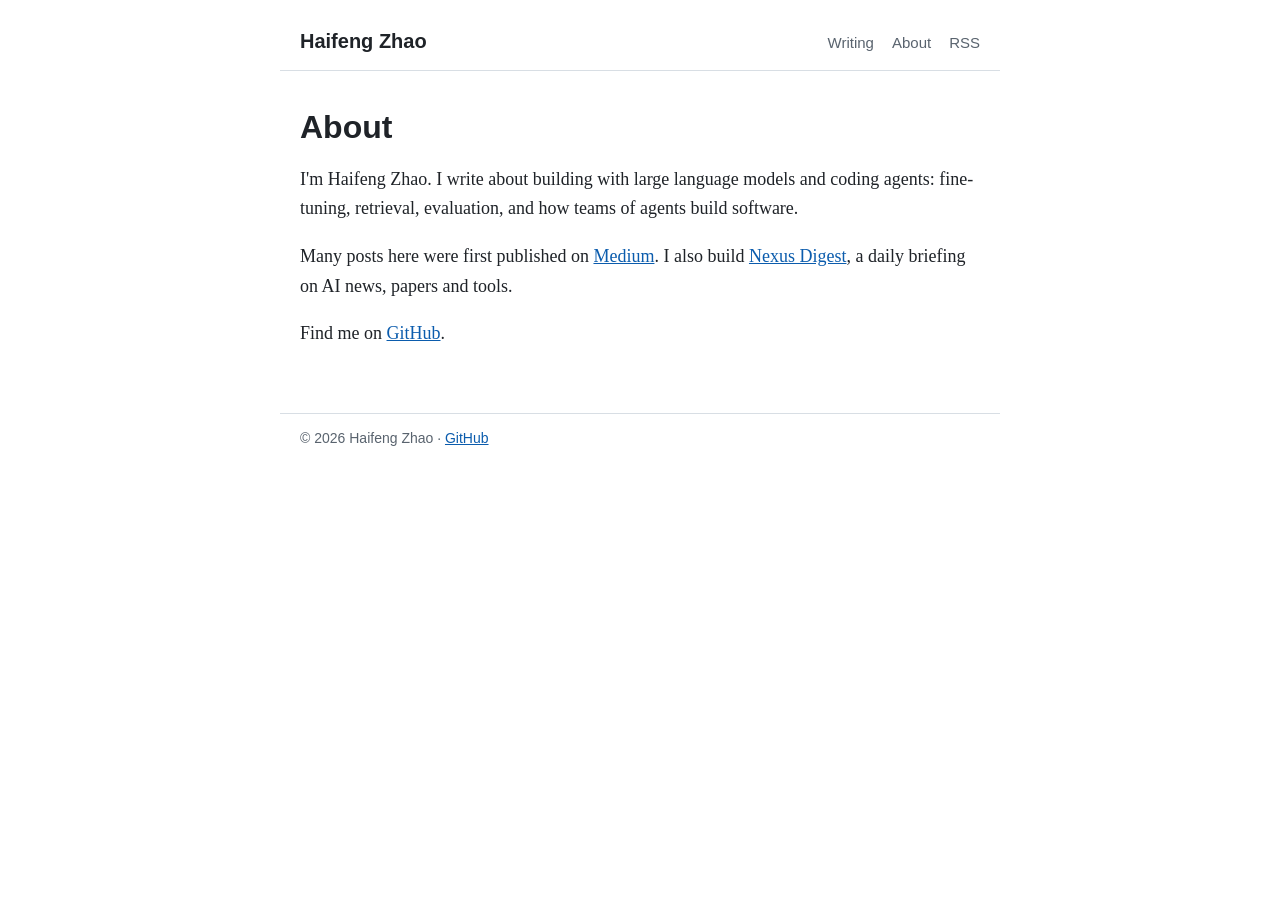
==== docs/about/index.html @ d7379c22 "Blog: migrate 10 Medium posts, static build" ====
<!doctype html>
<html lang="en">
<head>
<meta charset="utf-8">
<meta name="viewport" content="width=device-width, initial-scale=1">
<title>About · Haifeng Zhao</title>
<meta name="description" content="Notes on building with LLMs and coding agents">
<meta property="og:title" content="About · Haifeng Zhao">
<meta property="og:description" content="Notes on building with LLMs and coding agents">
<meta property="og:type" content="website">
<meta property="og:url" content="https://piscaries.github.io/about/">

<meta name="twitter:card" content="summary">
<link rel="canonical" href="https://piscaries.github.io/about/">
<link rel="alternate" type="application/rss+xml" title="Haifeng Zhao" href="/feed.xml">
<link rel="stylesheet" href="/style.css">
</head>
<body>
<header class="site"><a class="name" href="/">Haifeng Zhao</a><nav><a href="/">Writing</a><a href="/about/">About</a><a href="/feed.xml">RSS</a></nav></header>
<main>
<article><h1 id="about">About</h1>
<p>I'm Haifeng Zhao. I write about building with large language models
and coding agents: fine-tuning, retrieval, evaluation, and how teams of
agents build software.</p>
<p>Many posts here were first published on <a
href="https://medium.com/@piscaries">Medium</a>. I also build <a
href="https://nexusdigest.ai">Nexus Digest</a>, a daily briefing on AI
news, papers and tools.</p>
<p>Find me on <a href="https://github.com/piscaries">GitHub</a>.</p>
</article>
</main>
<footer class="site">© 2026 Haifeng Zhao · <a href="https://github.com/piscaries">GitHub</a></footer>
</body>
</html>
---- style.css ----
:root {
  --text: #1f2328;
  --muted: #59636e;
  --accent: #0b5cad;
  --rule: #d8dee4;
  --code-bg: #f6f8fa;
  --bg: #ffffff;
}
@media (prefers-color-scheme: dark) {
  :root {
    --text: #e6edf3;
    --muted: #9198a1;
    --accent: #6cb6ff;
    --rule: #30363d;
    --code-bg: #161b22;
    --bg: #0d1117;
  }
}
* { box-sizing: border-box; }
html { -webkit-text-size-adjust: 100%; }
body {
  margin: 0;
  background: var(--bg);
  color: var(--text);
  font: 18px/1.65 Charter, "Iowan Old Style", Georgia, serif;
}
header.site, main, footer.site { max-width: 720px; margin: 0 auto; padding: 0 20px; }
header.site { display: flex; justify-content: space-between; align-items: baseline; flex-wrap: wrap; gap: 8px; padding-top: 28px; padding-bottom: 12px; border-bottom: 1px solid var(--rule); }
header.site .name { font: 600 20px/1.2 -apple-system, BlinkMacSystemFont, "Segoe UI", sans-serif; color: var(--text); text-decoration: none; }
header.site nav a { margin-left: 18px; font: 15px -apple-system, BlinkMacSystemFont, "Segoe UI", sans-serif; color: var(--muted); text-decoration: none; }
header.site nav a:first-child { margin-left: 0; }
footer.site { margin-top: 64px; padding-top: 16px; padding-bottom: 40px; border-top: 1px solid var(--rule); color: var(--muted); font: 14px -apple-system, BlinkMacSystemFont, "Segoe UI", sans-serif; }
a { color: var(--accent); }
h1, h2, h3 { font-family: -apple-system, BlinkMacSystemFont, "Segoe UI", sans-serif; line-height: 1.25; }
h1 { font-size: 32px; margin: 36px 0 8px; }
h2 { font-size: 24px; margin-top: 44px; }
h3 { font-size: 20px; margin-top: 32px; }
.meta { color: var(--muted); font: 15px -apple-system, BlinkMacSystemFont, "Segoe UI", sans-serif; }
.note { color: var(--muted); font-size: 16px; border-left: 3px solid var(--rule); padding-left: 12px; }
.tagline { color: var(--muted); margin-top: 28px; }
ul.posts { list-style: none; padding: 0; }
ul.posts li { margin: 28px 0; }
ul.posts li > a { font: 600 21px/1.3 -apple-system, BlinkMacSystemFont, "Segoe UI", sans-serif; text-decoration: none; }
ul.posts .meta { display: block; margin-top: 4px; }
ul.posts p { margin: 6px 0 0; color: var(--muted); font-size: 17px; }
img { max-width: 100%; height: auto; display: block; margin: 24px auto 8px; border-radius: 4px; }
img + em, p > em:only-child { display: block; text-align: center; color: var(--muted); font-size: 15px; }
blockquote { margin: 20px 0; padding-left: 16px; border-left: 3px solid var(--rule); color: var(--muted); }
code { font: 0.88em ui-monospace, SFMono-Regular, Menlo, monospace; background: var(--code-bg); padding: 0.1em 0.3em; border-radius: 4px; }
pre { background: var(--code-bg); padding: 14px 16px; overflow-x: auto; border-radius: 6px; line-height: 1.45; }
pre code { background: none; padding: 0; font-size: 14px; }
table { border-collapse: collapse; width: 100%; margin: 20px 0; font: 15px/1.45 -apple-system, BlinkMacSystemFont, "Segoe UI", sans-serif; display: block; overflow-x: auto; }
th, td { border: 1px solid var(--rule); padding: 6px 10px; text-align: left; vertical-align: top; }
th { background: var(--code-bg); }
hr { border: 0; border-top: 1px solid var(--rule); margin: 36px 0; }
.back { margin-top: 48px; }
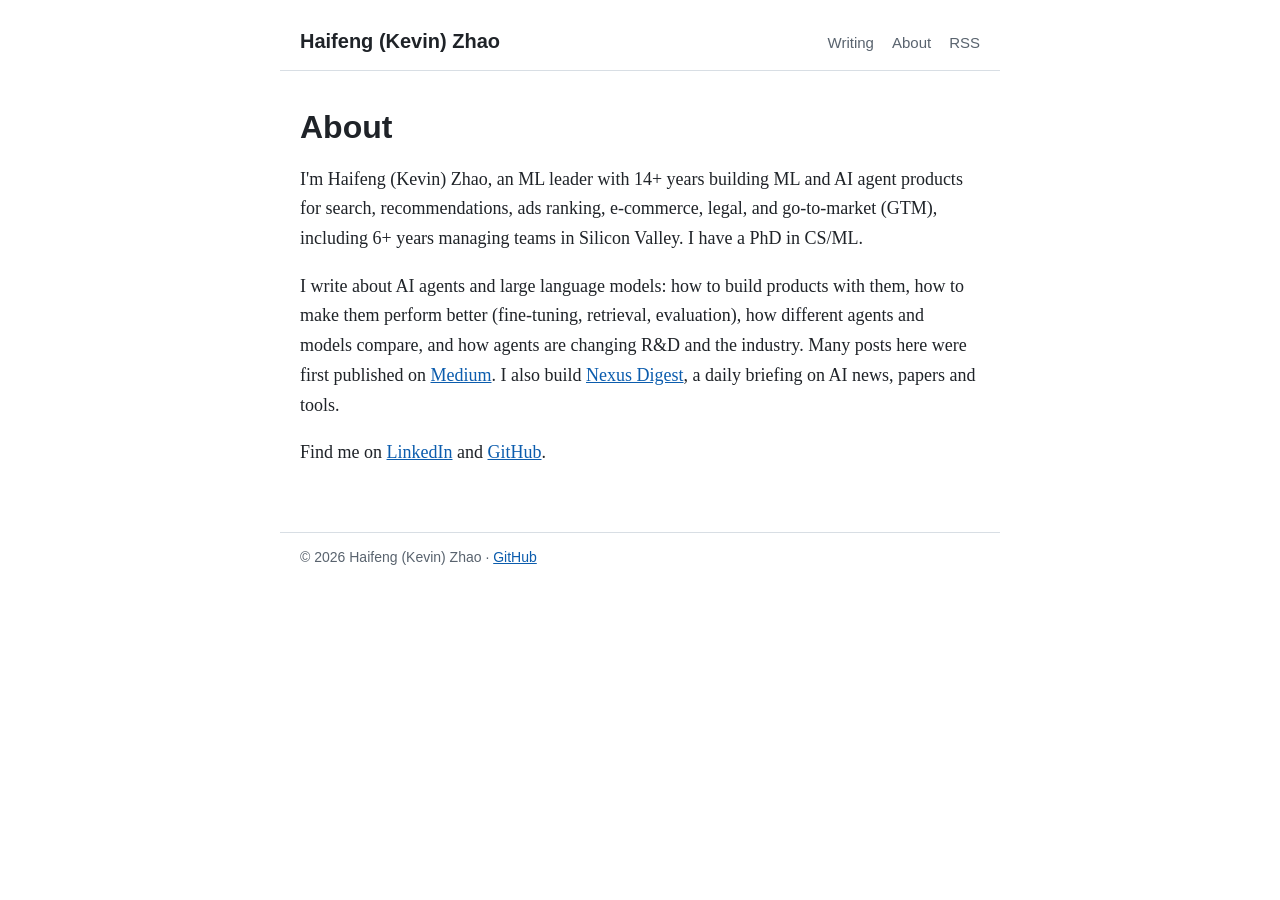
==== commit cb1817c5: "New post: I had Codex and Pi build the same app in Orca, then compared them side by side Also: autho" ====
--- a/docs/about/index.html
+++ b/docs/about/index.html
@@ -3,32 +3,38 @@
 <head>
 <meta charset="utf-8">
 <meta name="viewport" content="width=device-width, initial-scale=1">
-<title>About · Haifeng Zhao</title>
+<title>About · Haifeng (Kevin) Zhao</title>
 <meta name="description" content="Notes on building with LLMs and coding agents">
-<meta property="og:title" content="About · Haifeng Zhao">
+<meta property="og:title" content="About · Haifeng (Kevin) Zhao">
 <meta property="og:description" content="Notes on building with LLMs and coding agents">
 <meta property="og:type" content="website">
 <meta property="og:url" content="https://piscaries.github.io/about/">
 
 <meta name="twitter:card" content="summary">
 <link rel="canonical" href="https://piscaries.github.io/about/">
-<link rel="alternate" type="application/rss+xml" title="Haifeng Zhao" href="/feed.xml">
+<link rel="alternate" type="application/rss+xml" title="Haifeng (Kevin) Zhao" href="/feed.xml">
 <link rel="stylesheet" href="/style.css">
 </head>
 <body>
-<header class="site"><a class="name" href="/">Haifeng Zhao</a><nav><a href="/">Writing</a><a href="/about/">About</a><a href="/feed.xml">RSS</a></nav></header>
+<header class="site"><a class="name" href="/">Haifeng (Kevin) Zhao</a><nav><a href="/">Writing</a><a href="/about/">About</a><a href="/feed.xml">RSS</a></nav></header>
 <main>
 <article><h1 id="about">About</h1>
-<p>I'm Haifeng Zhao. I write about building with large language models
-and coding agents: fine-tuning, retrieval, evaluation, and how teams of
-agents build software.</p>
-<p>Many posts here were first published on <a
-href="https://medium.com/@piscaries">Medium</a>. I also build <a
-href="https://nexusdigest.ai">Nexus Digest</a>, a daily briefing on AI
-news, papers and tools.</p>
-<p>Find me on <a href="https://github.com/piscaries">GitHub</a>.</p>
+<p>I'm Haifeng (Kevin) Zhao, an ML leader with 14+ years building ML and
+AI agent products for search, recommendations, ads ranking, e-commerce,
+legal, and go-to-market (GTM), including 6+ years managing teams in
+Silicon Valley. I have a PhD in CS/ML.</p>
+<p>I write about AI agents and large language models: how to build
+products with them, how to make them perform better (fine-tuning,
+retrieval, evaluation), how different agents and models compare, and how
+agents are changing R&amp;D and the industry. Many posts here were first
+published on <a href="https://medium.com/@piscaries">Medium</a>. I also
+build <a href="https://nexusdigest.ai">Nexus Digest</a>, a daily
+briefing on AI news, papers and tools.</p>
+<p>Find me on <a
+href="https://www.linkedin.com/in/haifengzhao/">LinkedIn</a> and <a
+href="https://github.com/piscaries">GitHub</a>.</p>
 </article>
 </main>
-<footer class="site">© 2026 Haifeng Zhao · <a href="https://github.com/piscaries">GitHub</a></footer>
+<footer class="site">© 2026 Haifeng (Kevin) Zhao · <a href="https://github.com/piscaries">GitHub</a></footer>
 </body>
 </html>
